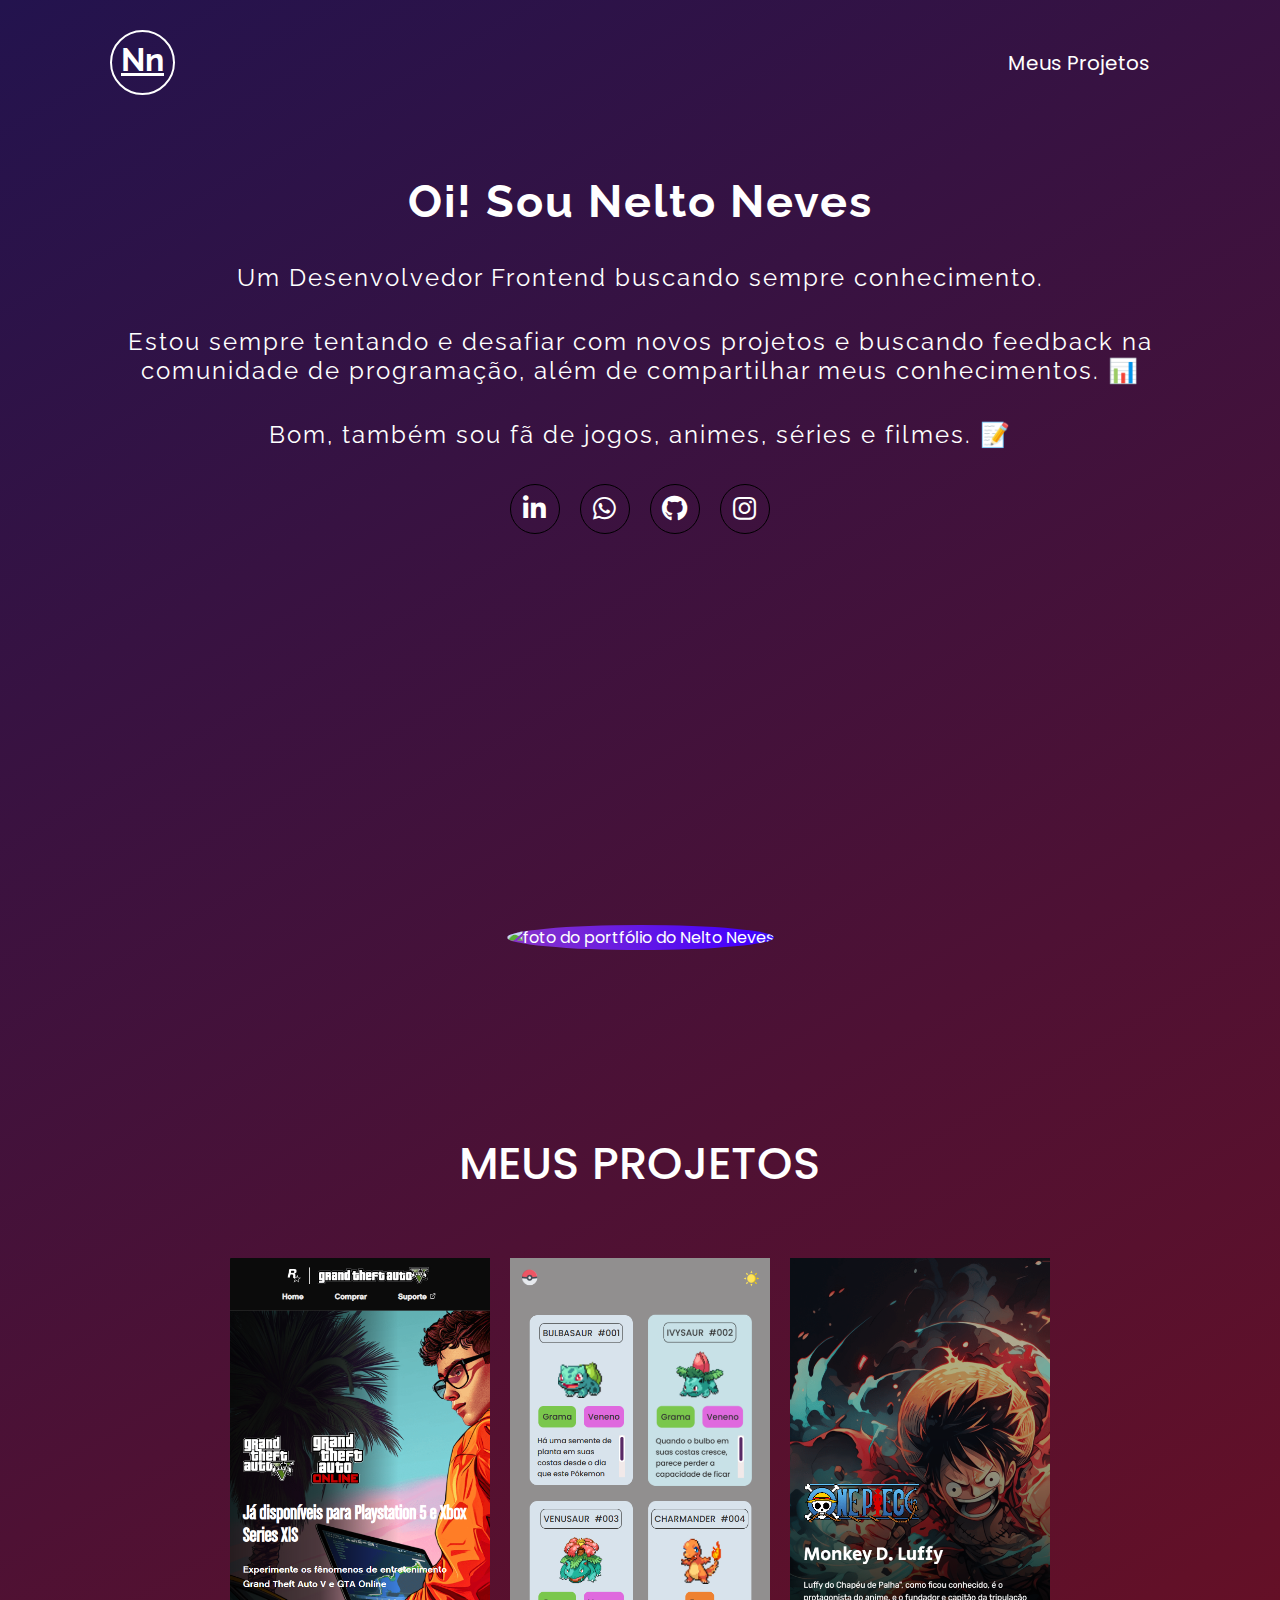
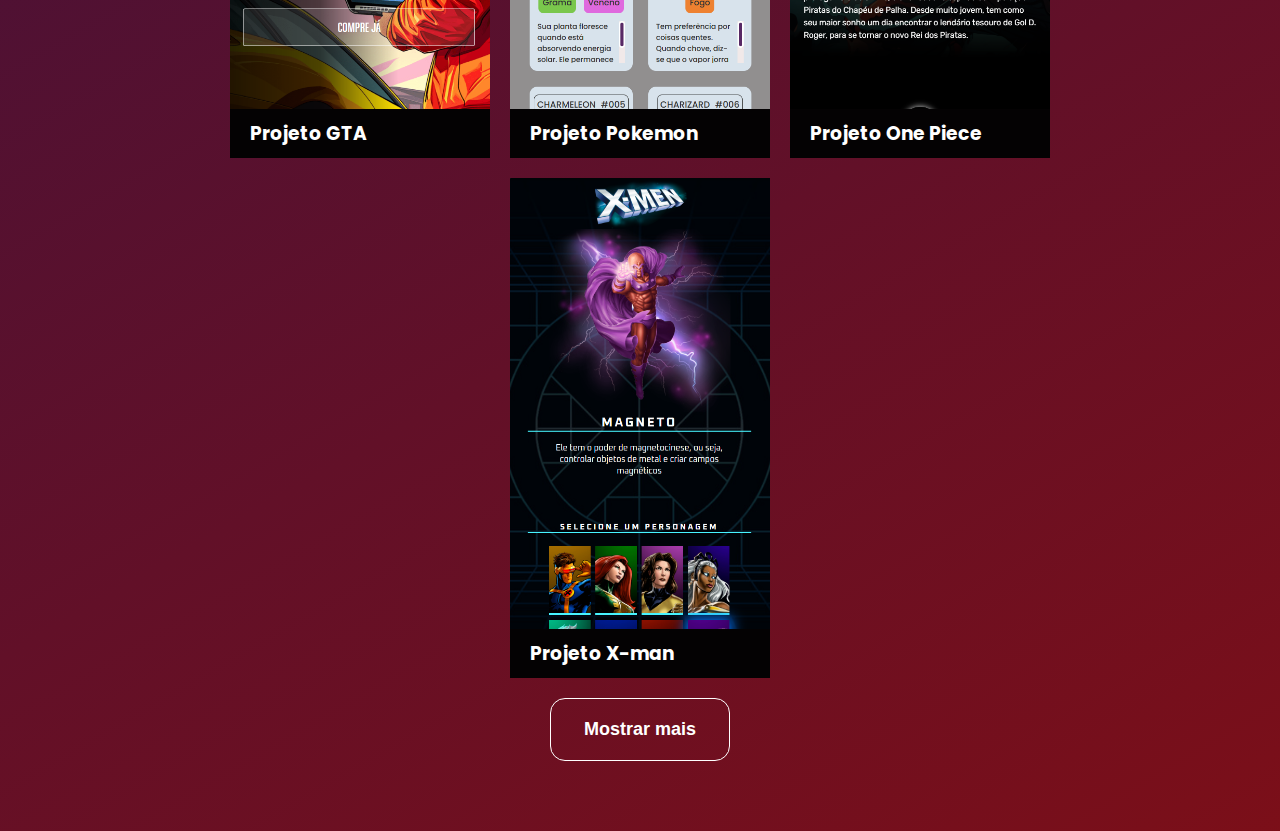
==== index.html @ c4f524d5 "index.html" ====
<!DOCTYPE html>
<html lang="pt-BR">

<head>
  <meta charset="UTF-8" />
  <meta name="viewport" content="width=device-width, initial-scale=1.0" />
  <title>Nelto Neves - Estudante Front End</title>

  <link rel="stylesheet" href="https://cdnjs.cloudflare.com/ajax/libs/font-awesome/5.15.4/css/all.min.css" />

  <link rel="stylesheet" href="https://cdn.jsdelivr.net/gh/devicons/devicon@v2.14.0/devicon.min.css" />

  <link rel="preconnect" href="https://fonts.googleapis.com" />
  <link rel="preconnect" href="https://fonts.gstatic.com" crossorigin />
  <link
    href="https://fonts.googleapis.com/css2?family=Poppins:ital,wght@0,100;0,200;0,300;0,400;0,500;0,600;0,700;0,800;0,900;1,100;1,200;1,300;1,400;1,500;1,600;1,700;1,800;1,900&family=Raleway:ital,wght@0,100..900;1,100..900&display=swap"
    rel="stylesheet" />

  <link rel="stylesheet" href="./src/portifolio.css">
  <link rel="stylesheet" href="./src/estilos.css">
  <link rel="stylesheet" href="./src/responsivo.css">

</head>

<body>
  <header class="cabecalho">
    <a href="#">
      <h1 class="logo">Nn</h1>
    </a>

    <nav class="menu">
      <ul>
        <li>
          <a href="#projetos">Meus projetos</a>
        </li>
      </ul>
    </nav>
  </header>
  <section class="home">
    <div class="informacoes">
      <h1>Oi! Sou Nelto Neves</h1>
      <p>Um Desenvolvedor Frontend buscando sempre conhecimento.</p>
      <p>
        Estou sempre tentando e desafiar com novos projetos e buscando feedback na comunidade de programação, além de compartilhar meus conhecimentos. 📊
      </p>
      <p>Bom, também sou fã de jogos, animes, séries e filmes. 📝</p>


      
      <ul class="redes-sociais">
        <li>
          <a href="https://www.linkedin.com/in/nelto-neves-6ba376302/" title="Ir para o LinkedIn" target="_blank">
            <i class="fab fa-linkedin-in"></i>
          </a>
        </li>



        <li>
          <a href="https://wa.me/5511993070157" title="Enviar Mensagem no WhatsApp" target="_blank">
            <i class="fab fa-whatsapp"></i>
          </a>
        </li>



        <li>
          <a href="https://github.com/Lethalnv" title="Ir para o GitHub" target="_blank">
            <i class="fab fa-github"></i>
          </a>
        </li>


        
        <li>
          <a href="https://www.instagram.com/_neves.l/" title="Ir para o Instagram" target="_blank">
            <i class="fab fa-instagram"></i>
          </a>
        </li>
      </ul>
    </div>




    <div class="container-foto">
      <div class="foto sombra-interna">
        <img src="./src/image/Foto de Oculos.png" alt="foto do portfólio do Nelto Neves" />
      </div>
    </div>
  </section>
  <section class="projetos" id="projetos">
    <h2 class="titulo">Meus projetos</h2>





    <div class="container-projetos">
      <div class="projeto ativo">
        <a href="https://github.com/devemdobro/projeto-gta" target="_blank">
          <img src="./src/image/projeto-gta.png" alt="Projeto Landing page GTA" />
          <h3>Projeto GTA</h3>
          <div class="informacoes-projeto">
            <p>Projeto feito usando HTML, CSS e JavaScript</p>
            <p>🔧 Ver no GitHub Pages</p>
          </div>
        </a>
      </div>





      <div class="projeto ativo">
        <a href="https://github.com/devemdobro/projeto-listagem-pokemon" target="_blank">
          <img src="./src/image/projeto-listagem-pokemon.png" alt="Projeto listagem de pokemons" />
          <h3>Projeto Pokemon</h3>
          <div class="informacoes-projeto">
            <p>Projeto feito usando HTML, CSS e JavaScript</p>
            <p>🔧 Ver no GitHub Pages</p>
          </div>
        </a>
      </div>





      <div class="projeto ativo">
        <a href="https://github.com/devemdobro/projeto-one-piece-final" target="_blank">
          <img src="./src/image/projeto-one-piece.png" alt="Projeto landing page One Piece" />
          <h3>Projeto One Piece</h3>
          <div class="informacoes-projeto">
            <p>Projeto feito usando HTML, CSS e JavaScript</p>
            <p>🔧 Ver no GitHub Pages</p>
          </div>
        </a>
      </div>





      <div class="projeto ativo">
        <a href="https://github.com/devemdobro/x-men-szpc" target="_blank">
          <img src="./src/image/projeto-x-men.png" alt="Projeto seletor de personagens x-men" />
          <h3>Projeto X-man</h3>
          <div class="informacoes-projeto">
            <p>Projeto feito usando HTML, CSS e JavaScript</p>
            <p>🔧 Ver no GitHub Pages</p>
          </div>
        </a>
      </div>





      <div class="projeto">
        <a href="#" target="_blank">
          <img src="https://via.placeholder.com/515X700" alt="Projeto landing page Mario" />
          <h3>Projeto 5</h3>
          <div class="informacoes-projeto">
            <p>Projeto feito usando HTML, CSS e JavaScript</p>
            <p>🔧 Ver no GitHub Pages</p>
          </div>
        </a>
      </div>





      <div class="projeto">
        <a href="#" target="_blank">
          <img src="https://via.placeholder.com/515X700" alt="Capa do projeto" />
          <h3>Projeto 6</h3>
          <div class="informacoes-projeto">
            <p>Projeto feito usando HTML, CSS e JavaScript</p>
            <p>🔧 Ver no GitHub Pages</p>
          </div>
        </a>
      </div>





      <div class="projeto">
        <a href="#" target="_blank">
          <img src="https://via.placeholder.com/515X700" alt="Capa do projeto" />
          <h3>Projeto 7</h3>
          <div class="informacoes-projeto">
            <p>Projeto feito usando HTML, CSS e JavaScript</p>
            <p>🔧 Ver no GitHub Pages</p>
          </div>
        </a>
      </div>



      <div class="projeto">
        <a href="#" target="_blank">
          <img src="https://via.placeholder.com/515X700" alt="Capa do projeto" />
          <h3>Projeto 8</h3>
          <div class="informacoes-projeto">
            <p>Projeto feito usando HTML, CSS e JavaScript</p>
            <p>🔧 Ver no GitHub Pages</p>
          </div>
        </a>
      </div>
    </div>

    <button class="btn-mostrar-projetos">Mostrar mais</button>
  </section>

<script src="./src/js/index.js"></script>


</body>
</html>
---- src/portifolio.css ----
*{
    margin: 0;
    padding: 0;
    border: none;
    outline: none;
    box-sizing: 
    border-box;
} 
a{

    text-decoration: none;
    color: white;
}

ul{
    list-style: none;
}

img{
    max-width: 100%;
}
---- src/estilos.css ----
html {
	color: #fff;
	scroll-behavior: smooth;
}

body {
	font-family: "Poppins", sans-serif;
	margin: 0 auto;
	max-width: 1120px;
	background: linear-gradient(150deg, #23134e, #8d0e0e);
	background-size: 120% 120%;
}

.cabecalho {
	display: flex;
	justify-content: space-between;
	align-items: center;
	padding: 30px 15px;
}

.cabecalho .logo {
	width: 65px;
	height: 65px;
	border-radius: 50%;
	border: 2px solid #fff;
	text-decoration: underline;
	text-align: center;
	line-height: 55px;
	font-family: "Raleway", sans-serif;
	transition: 0.2s;
}

.cabecalho a:hover .logo {
	color: #9443d8;
	border: 2px solid #9443d8;
}

.cabecalho .menu li a {
	font-size: 20px;
	text-transform: capitalize;
	padding: 10px 20px;
	transition: 0.2s;
}

.cabecalho .menu li a:hover {
	background-color: #9443d8;
	color: #fff;
	border-radius: 50px;
}

.home {
	display: flex;
	min-height: calc(100vh - 125px);
	align-items: center;
	gap: 50px;
	justify-content: space-between;
}

.home .informacoes {
	display: flex;
	flex-direction: column;
	gap: 15px;
	letter-spacing: 2px;
	padding: 0 15px;
	max-width: 50%;
}

.home .informacoes h1 {
	font-family: "Raleway", sans-serif;
	font-size: 45px;
	margin-bottom: 20px;
}

.home .informacoes p {
	font-family: "Raleway", sans-serif;
	font-size: 24px;
	margin-bottom: 20px;
}

.home .redes-sociais {
	display: flex;
	gap: 20px;
}

.home .redes-sociais a i {
	border: 1px solid #000000;
	border-radius: 50%;
	width: 50px;
	height: 50px;
	padding: 10px;
	text-align: center;
	font-size: 26px;
	transition: 0.3s;
}

.home .redes-sociais a i:hover {
	color: #9443d8;
	border: 1px solid #9443d8;
	transform: scale(1.1);
}

.home .container-foto .foto {
	max-width: 450px;
	border-radius: 50%;
}

.home .container-foto img {
	width: 100%;
	border-radius: 50%;
}

.home .foto.sombra-interna {
	background: linear-gradient(to right, #8a35c8, #4400fd, #00eea2);
	background-size: 180% 180%;
	animation: gradient-animation 5s ease infinite;
}

.projetos {
	padding: 70px 0 70px;
}

.projetos .titulo {
	text-align: center;
	padding: 60px 0;
	font-size: 45px;
	font-weight: 500;
	text-transform: uppercase;
}

.projetos .container-projetos {
	display: flex;
	gap: 20px;
	flex-wrap: wrap;
	margin-bottom: 20px;
	justify-content: center;
}

.projetos .projeto {
	max-width: 260px;
	max-height: 500px;
	position: relative;
	display: none;
}

.projetos .projeto.ativo {
	display: block;
}

.projetos .projeto img {
	height: 100%;
}

.projetos .projeto h3 {
	background-color: #040203;
	width: 100%;
	padding-left: 20px;
	padding-bottom: 10px;
	padding-top: 10px;
	position: absolute;
	bottom: 0;
}

.projetos .projeto .informacoes-projeto {
	background-color: #040203;
	position: absolute;
	top: 0;
	width: 100%;
	height: 100%;
	font-weight: 600;
	opacity: 0;
	transition: 0.3s;
	padding: 20px;
}

.projetos .container-projetos .projeto:hover .informacoes-projeto {
	opacity: 0.7;
	background-color: #000;
}

.projetos .btn-mostrar-projetos {
	background: none;
	border: 1px solid #fff;
	border-radius: 15px;
	color: #fff;
	width: 180px;
	padding: 20px;
	font-size: 18px;
	font-weight: 600;
	margin: 0 auto;
	display: flex;
	justify-content: center;
	align-items: center;
	cursor: pointer;
}

.projetos .btn-mostrar-projetos:hover {
	background-color: #9443d8;
	transition: 0.3s;
}

.projetos .btn-mostrar-projetos.remover {
	display: none;
}

@keyframes gradient-animation {
	0% {
		background-position: 0% 50%;
	}

	50% {
		background-position: 100% 50%;
	}

	100% {
		background-position: 0% 50%;
	}
}
---- src/responsivo.css ----
@media (max-width: 1280px){
    
    .cabecalho{
        padding: 30px;
    }

    .home{
        flex-direction: column;
        align-items: center;
        margin: 50px 0;
        gap: 30px;
    }

    .home .informacoes{
        max-width: 100%;
        text-align: center;
        align-items: center;
    }
    .projetos .container-projetos{
        padding: 0 30px;
 
    }
    
}

@media(max-width: 425px){
    .home .informacoes h1{
        font-size: 30px;
    }

    .home .informacoes p{
        font-size: 16px;
    }
        
        .home .container-foto img{
max-width: 320px;
    }

    .projetos{
        padding: 30px;
    }
}
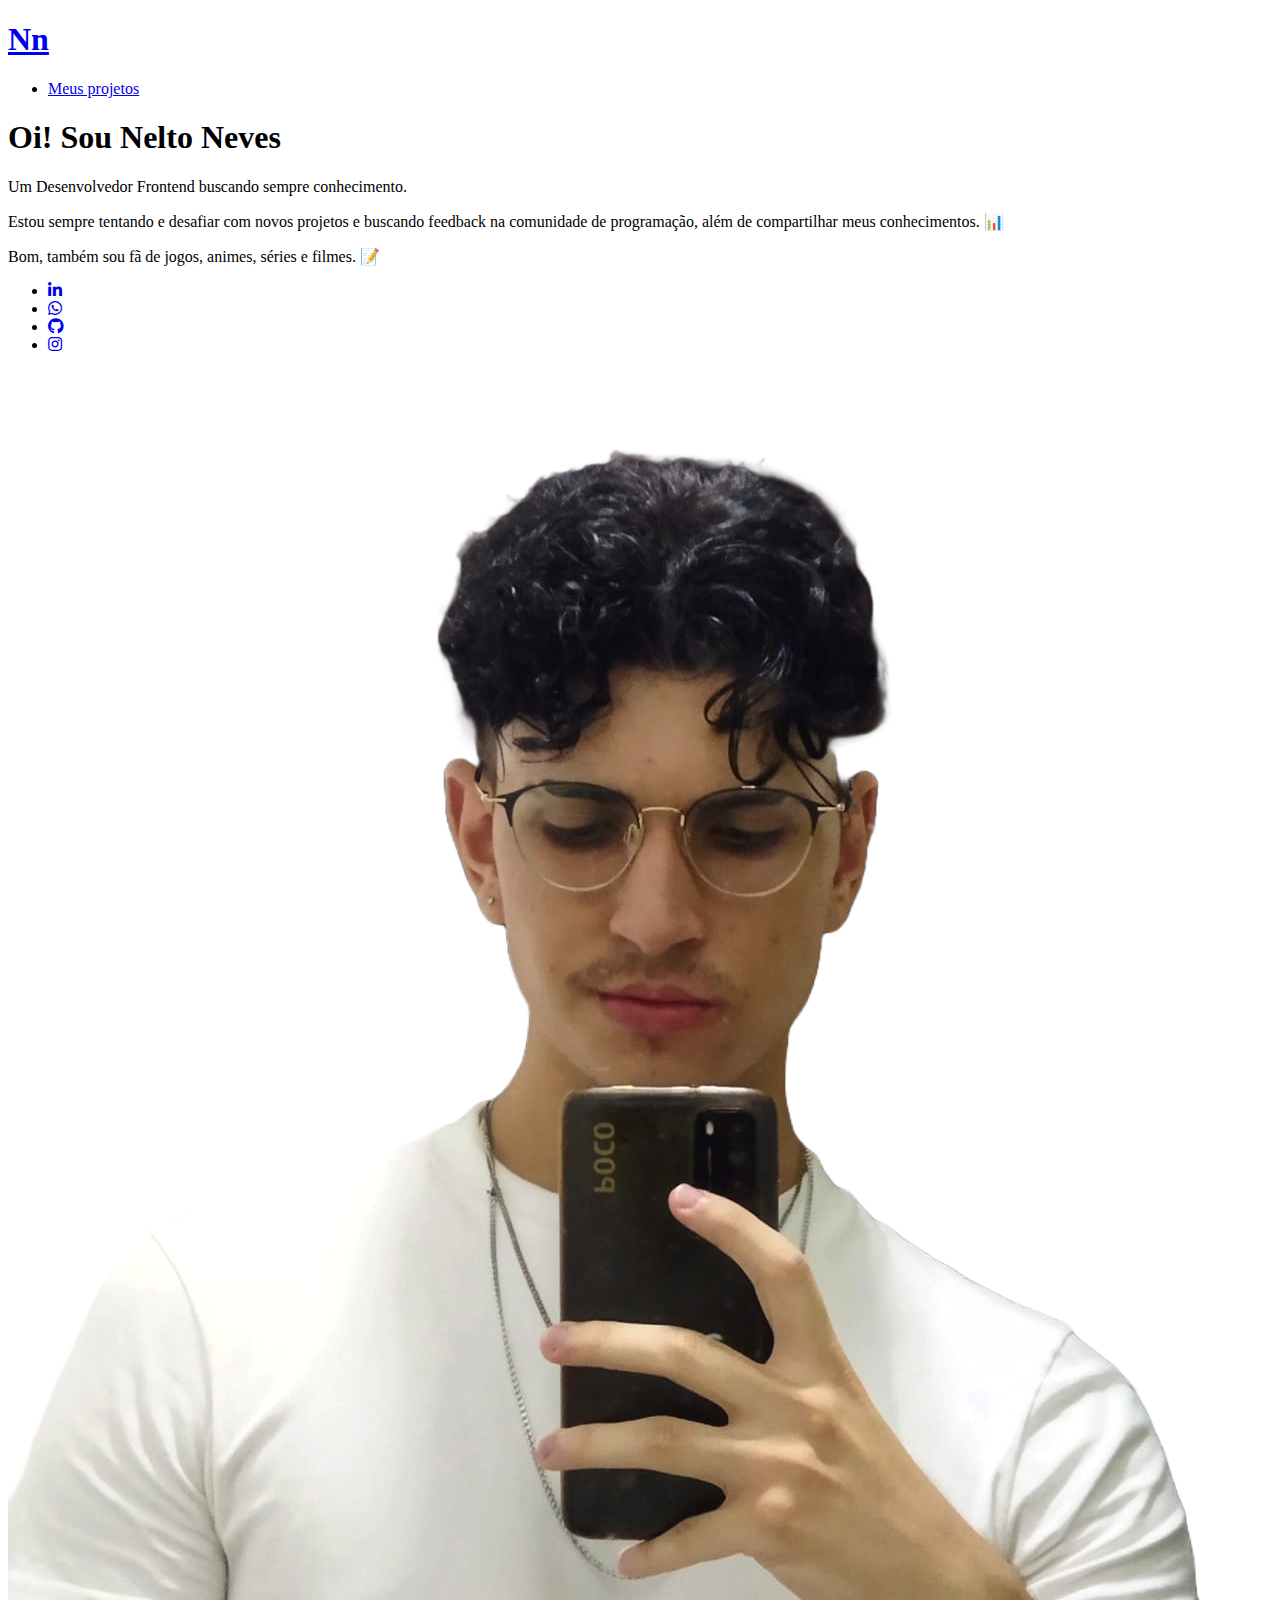
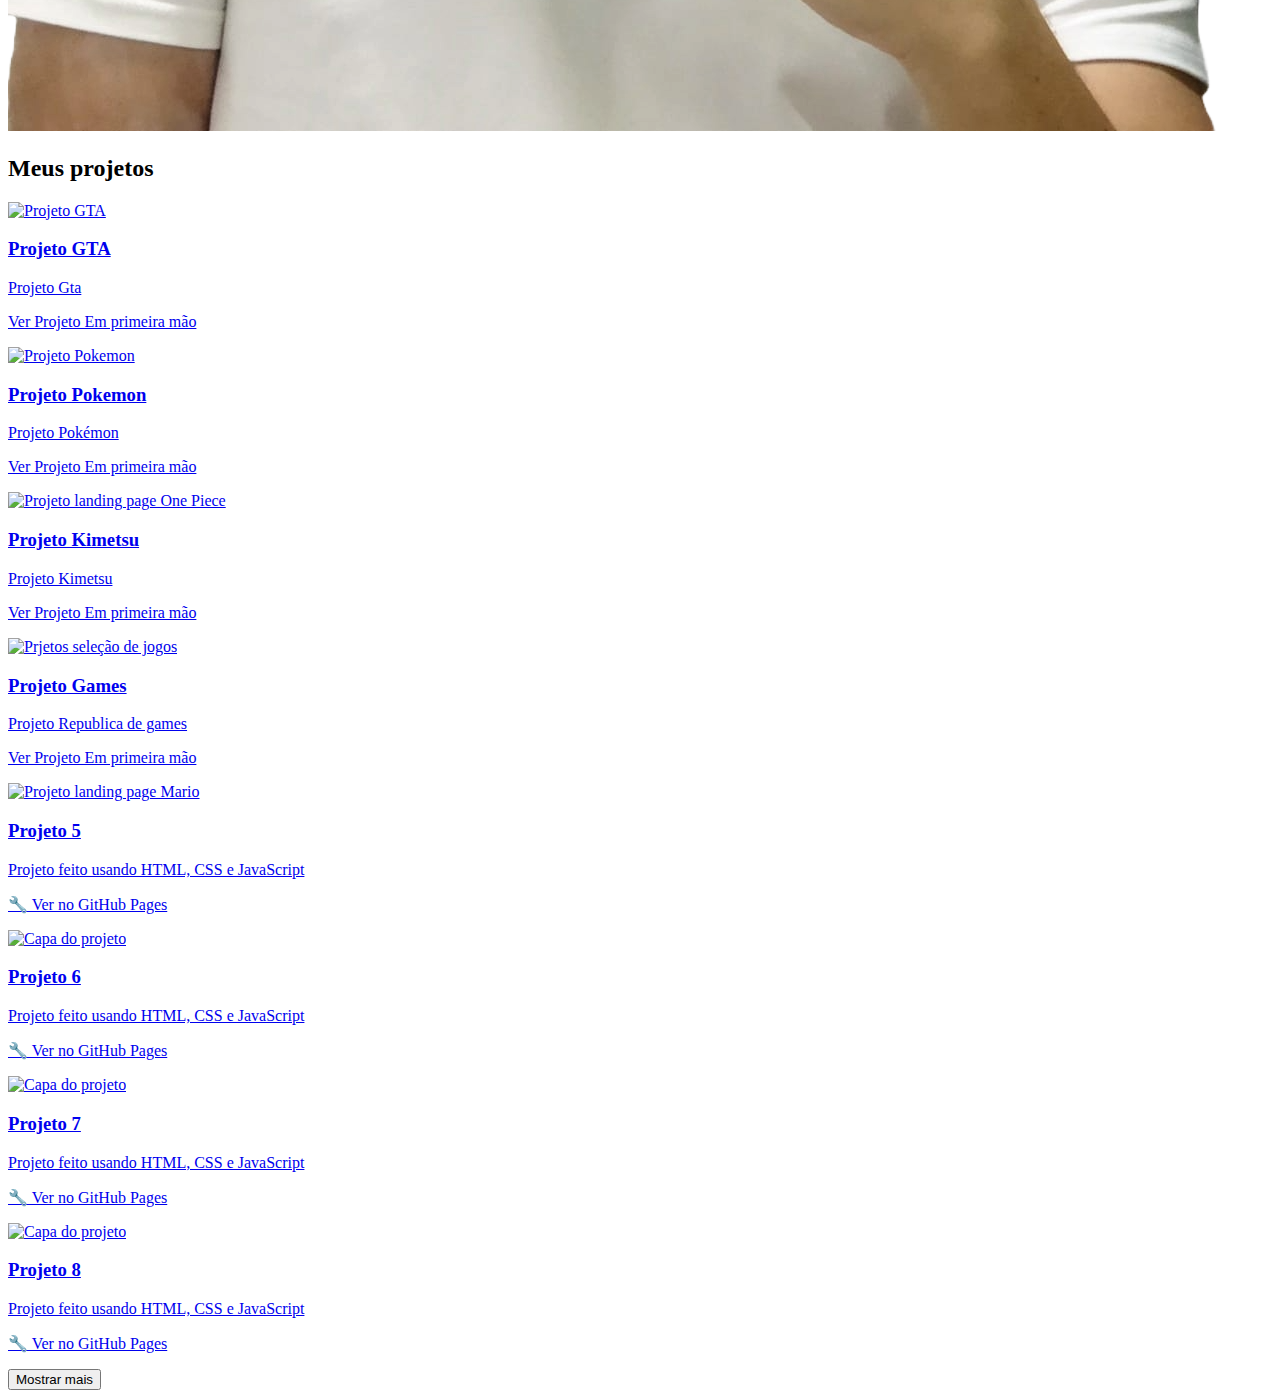
==== commit 8fbf5ac1: "Update index.html" ====
--- a/index.html
+++ b/index.html
@@ -16,9 +16,9 @@
     href="https://fonts.googleapis.com/css2?family=Poppins:ital,wght@0,100;0,200;0,300;0,400;0,500;0,600;0,700;0,800;0,900;1,100;1,200;1,300;1,400;1,500;1,600;1,700;1,800;1,900&family=Raleway:ital,wght@0,100..900;1,100..900&display=swap"
     rel="stylesheet" />
 
-  <link rel="stylesheet" href="./src/portifolio.css">
-  <link rel="stylesheet" href="./src/estilos.css">
-  <link rel="stylesheet" href="./src/responsivo.css">
+  <link rel="stylesheet" href="./css/estilos.css">
+  <link rel="stylesheet" href="./css/portifolio.css">
+  <link rel="stylesheet" href="./css/reseponsivo.css">
 
 </head>
 
@@ -81,11 +81,12 @@
     </div>
 
 
-
-
     <div class="container-foto">
       <div class="foto sombra-interna">
-        <img src="./src/image/Foto de Oculos.png" alt="foto do portfólio do Nelto Neves" />
+        <img
+        src="./src/image/fotodeoculos.png"
+        alt="foto do portfólio do Nelto Neves"
+        />
       </div>
     </div>
   </section>
@@ -98,57 +99,57 @@
 
     <div class="container-projetos">
       <div class="projeto ativo">
-        <a href="https://github.com/devemdobro/projeto-gta" target="_blank">
-          <img src="./src/image/projeto-gta.png" alt="Projeto Landing page GTA" />
+        <a href="https://lethalnv.github.io/Projeto-Grand-The-Auto-V/" target="_blank">
+          <img src="./Images/Projeto-Gta.png" alt="Projeto GTA" />
           <h3>Projeto GTA</h3>
           <div class="informacoes-projeto">
-            <p>Projeto feito usando HTML, CSS e JavaScript</p>
-            <p>🔧 Ver no GitHub Pages</p>
-          </div>
-        </a>
-      </div>
-
-
-
-
-
-      <div class="projeto ativo">
-        <a href="https://github.com/devemdobro/projeto-listagem-pokemon" target="_blank">
-          <img src="./src/image/projeto-listagem-pokemon.png" alt="Projeto listagem de pokemons" />
+            <p>Projeto Gta</p>
+            <p>Ver Projeto Em primeira mão</p>
+          </div>
+        </a>
+      </div>
+
+
+
+
+
+      <div class="projeto ativo">
+        <a href="https://lethalnv.github.io/owo-pokemon/" target="_blank">
+          <img src="./Images/Projeto-Pokemon.png" alt="Projeto Pokemon" />
           <h3>Projeto Pokemon</h3>
           <div class="informacoes-projeto">
-            <p>Projeto feito usando HTML, CSS e JavaScript</p>
-            <p>🔧 Ver no GitHub Pages</p>
-          </div>
-        </a>
-      </div>
-
-
-
-
-
-      <div class="projeto ativo">
-        <a href="https://github.com/devemdobro/projeto-one-piece-final" target="_blank">
-          <img src="./src/image/projeto-one-piece.png" alt="Projeto landing page One Piece" />
-          <h3>Projeto One Piece</h3>
-          <div class="informacoes-projeto">
-            <p>Projeto feito usando HTML, CSS e JavaScript</p>
-            <p>🔧 Ver no GitHub Pages</p>
-          </div>
-        </a>
-      </div>
-
-
-
-
-
-      <div class="projeto ativo">
-        <a href="https://github.com/devemdobro/x-men-szpc" target="_blank">
-          <img src="./src/image/projeto-x-men.png" alt="Projeto seletor de personagens x-men" />
-          <h3>Projeto X-man</h3>
-          <div class="informacoes-projeto">
-            <p>Projeto feito usando HTML, CSS e JavaScript</p>
-            <p>🔧 Ver no GitHub Pages</p>
+            <p>Projeto Pokémon</p>
+            <p>Ver Projeto Em primeira mão</p>
+          </div>
+        </a>
+      </div>
+
+
+
+
+
+      <div class="projeto ativo">
+        <a href="https://lethalnv.github.io/owo-Kimetsu/" target="_blank">
+          <img src="./Images/Projeto-Kimetsu.png" alt="Projeto landing page One Piece" />
+          <h3>Projeto Kimetsu</h3>
+          <div class="informacoes-projeto">
+            <p>Projeto Kimetsu</p>
+            <p>Ver Projeto Em primeira mão</p>
+          </div>
+        </a>
+      </div>
+
+
+
+
+
+      <div class="projeto ativo">
+        <a href="https://lethalnv.github.io/Projeto-Republica-dos-games/" target="_blank">
+          <img src="./Images/Projeto-republica-dos-games.png" alt="Prjetos seleção de jogos" />
+          <h3>Projeto Games</h3>
+          <div class="informacoes-projeto">
+            <p>Projeto Republica de games</p>
+            <p>Ver Projeto Em primeira mão</p>
           </div>
         </a>
       </div>
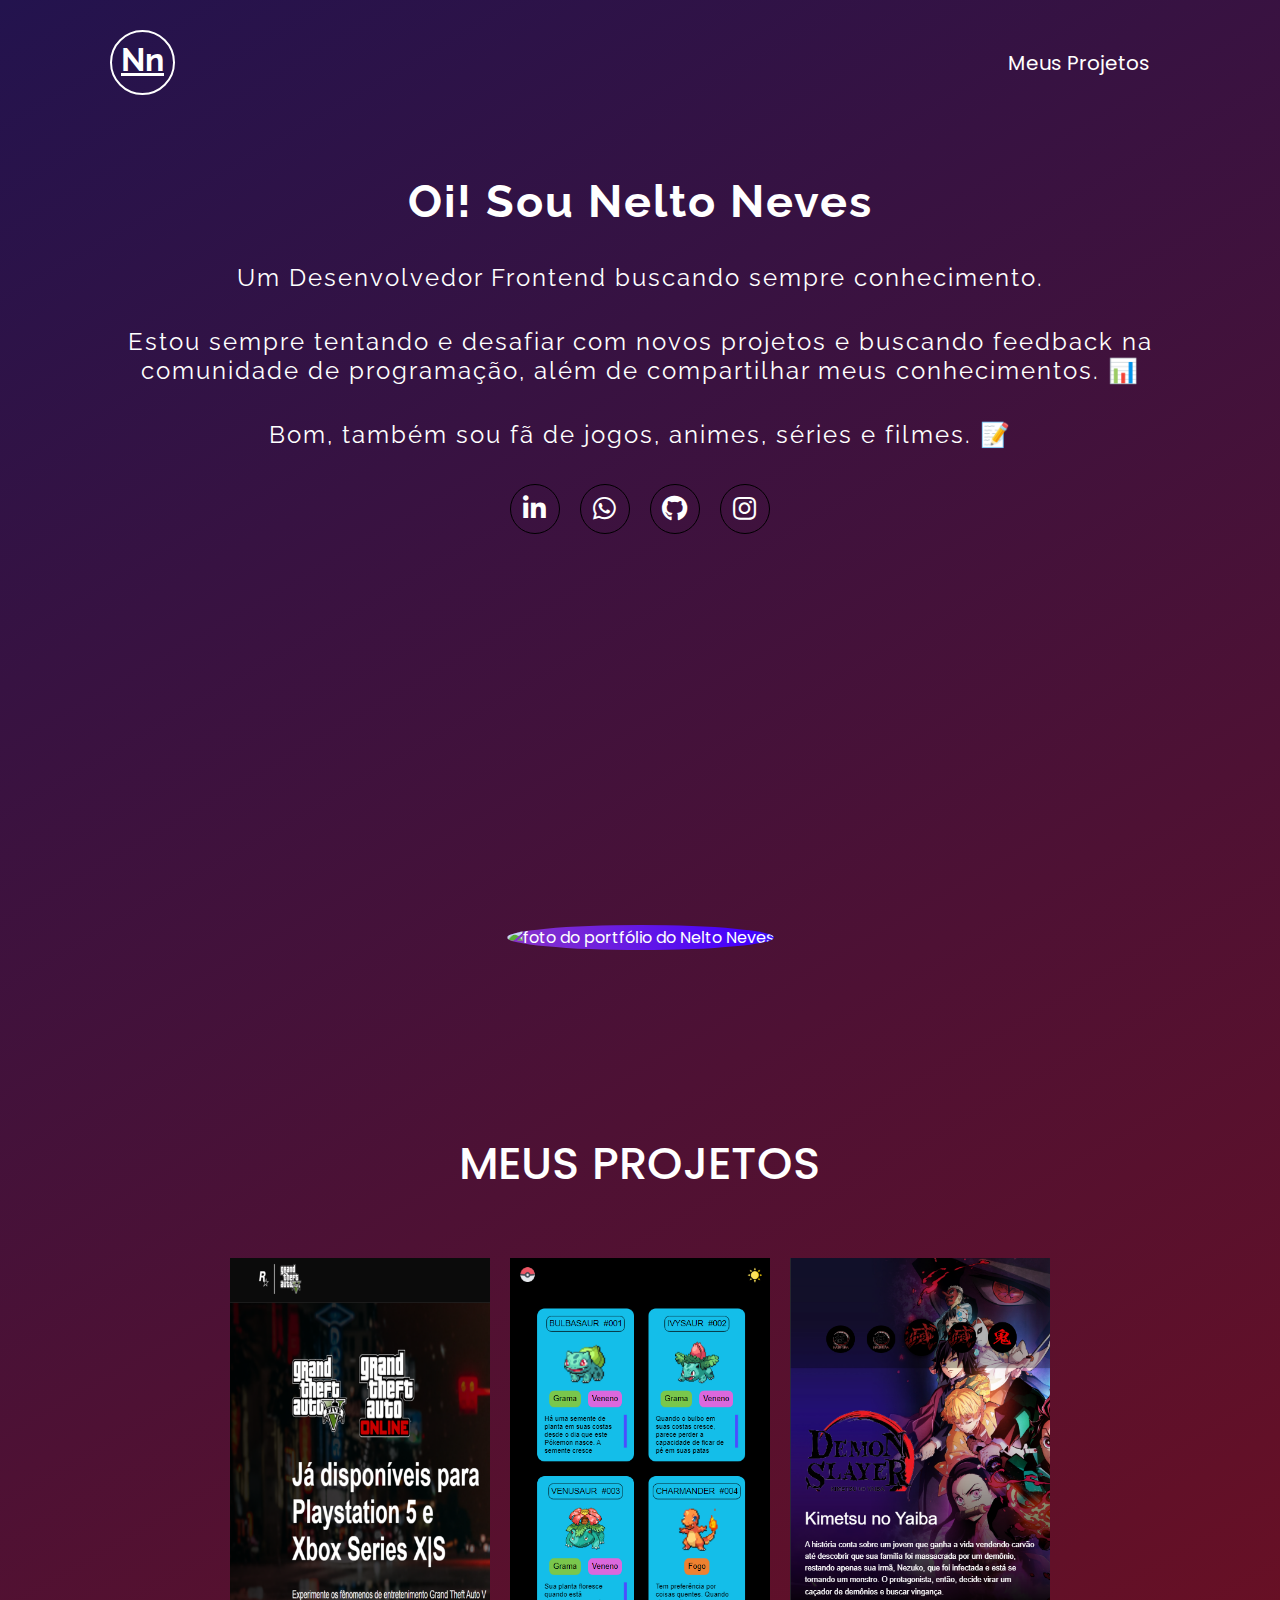
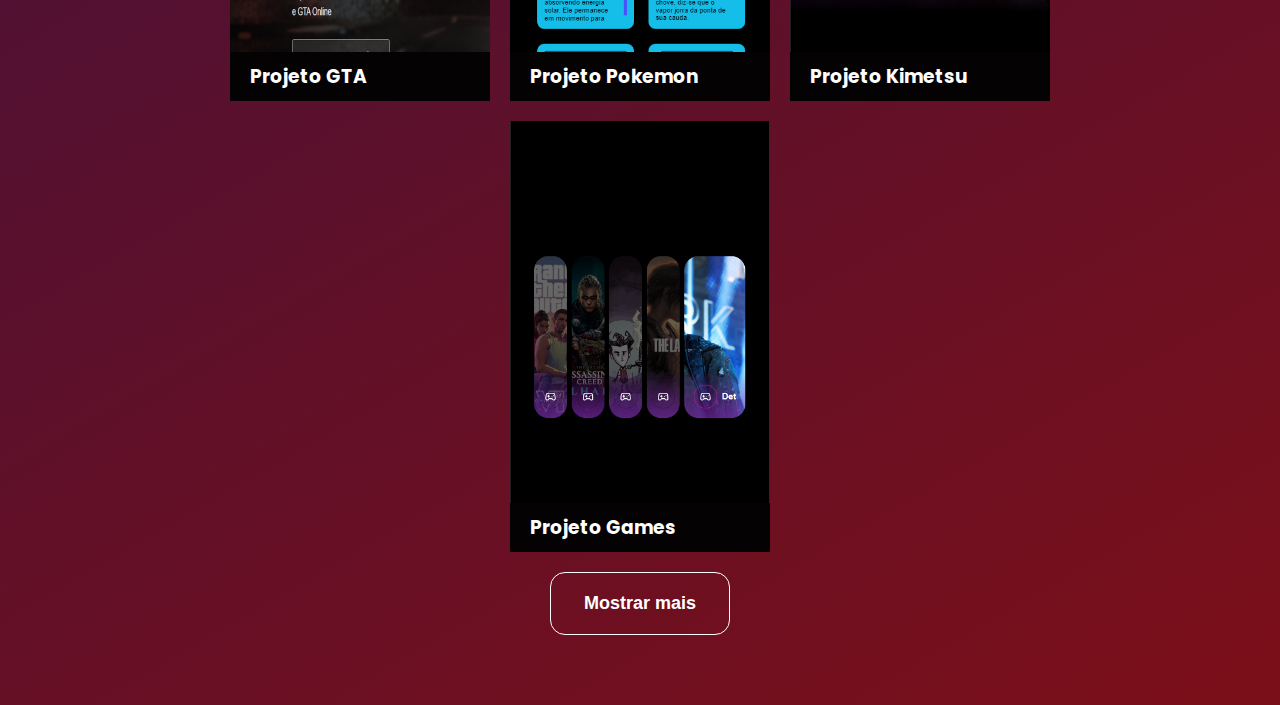
==== commit 719f1b1d: "Add files via upload" ====
--- a/index.html
+++ b/index.html
@@ -220,4 +220,4 @@
 
 
 </body>
-</html>
+</html>--- a/css/estilos.css
+++ b/css/estilos.css
@@ -0,0 +1,217 @@
+html {
+	color: #fff;
+	scroll-behavior: smooth;
+}
+
+body {
+	font-family: "Poppins", sans-serif;
+	margin: 0 auto;
+	max-width: 1120px;
+	background: linear-gradient(150deg, #23134e, #8d0e0e);
+	background-size: 120% 120%;
+}
+
+.cabecalho {
+	display: flex;
+	justify-content: space-between;
+	align-items: center;
+	padding: 30px 15px;
+}
+
+.cabecalho .logo {
+	width: 65px;
+	height: 65px;
+	border-radius: 50%;
+	border: 2px solid #fff;
+	text-decoration: underline;
+	text-align: center;
+	line-height: 55px;
+	font-family: "Raleway", sans-serif;
+	transition: 0.2s;
+}
+
+.cabecalho a:hover .logo {
+	color: #9443d8;
+	border: 2px solid #9443d8;
+}
+
+.cabecalho .menu li a {
+	font-size: 20px;
+	text-transform: capitalize;
+	padding: 10px 20px;
+	transition: 0.2s;
+}
+
+.cabecalho .menu li a:hover {
+	background-color: #9443d8;
+	color: #fff;
+	border-radius: 50px;
+}
+
+.home {
+	display: flex;
+	min-height: calc(100vh - 125px);
+	align-items: center;
+	gap: 50px;
+	justify-content: space-between;
+}
+
+.home .informacoes {
+	display: flex;
+	flex-direction: column;
+	gap: 15px;
+	letter-spacing: 2px;
+	padding: 0 15px;
+	max-width: 50%;
+}
+
+.home .informacoes h1 {
+	font-family: "Raleway", sans-serif;
+	font-size: 45px;
+	margin-bottom: 20px;
+}
+
+.home .informacoes p {
+	font-family: "Raleway", sans-serif;
+	font-size: 24px;
+	margin-bottom: 20px;
+}
+
+.home .redes-sociais {
+	display: flex;
+	gap: 20px;
+}
+
+.home .redes-sociais a i {
+	border: 1px solid #000000;
+	border-radius: 50%;
+	width: 50px;
+	height: 50px;
+	padding: 10px;
+	text-align: center;
+	font-size: 26px;
+	transition: 0.3s;
+}
+
+.home .redes-sociais a i:hover {
+	color: #9443d8;
+	border: 1px solid #9443d8;
+	transform: scale(1.1);
+}
+
+.home .container-foto .foto {
+	max-width: 450px;
+	border-radius: 50%;
+}
+
+.home .container-foto img {
+	width: 100%;
+	border-radius: 50%;
+}
+
+.home .foto.sombra-interna {
+	background: linear-gradient(to right, #8a35c8, #4400fd, #00eea2);
+	background-size: 180% 180%;
+	animation: gradient-animation 5s ease infinite;
+}
+
+.projetos {
+	padding: 70px 0 70px;
+}
+
+.projetos .titulo {
+	text-align: center;
+	padding: 60px 0;
+	font-size: 45px;
+	font-weight: 500;
+	text-transform: uppercase;
+}
+
+.projetos .container-projetos {
+	display: flex;
+	gap: 20px;
+	flex-wrap: wrap;
+	margin-bottom: 20px;
+	justify-content: center;
+}
+
+.projetos .projeto {
+	max-width: 260px;
+	max-height: 500px;
+	position: relative;
+	display: none;
+}
+
+.projetos .projeto.ativo {
+	display: block;
+}
+
+.projetos .projeto img {
+	height: 100%;
+}
+
+.projetos .projeto h3 {
+	background-color: #040203;
+	width: 100%;
+	padding-left: 20px;
+	padding-bottom: 10px;
+	padding-top: 10px;
+	position: absolute;
+	bottom: 0;
+}
+
+.projetos .projeto .informacoes-projeto {
+	background-color: #040203;
+	position: absolute;
+	top: 0;
+	width: 100%;
+	height: 100%;
+	font-weight: 600;
+	opacity: 0;
+	transition: 0.3s;
+	padding: 20px;
+}
+
+.projetos .container-projetos .projeto:hover .informacoes-projeto {
+	opacity: 0.7;
+	background-color: #000;
+}
+
+.projetos .btn-mostrar-projetos {
+	background: none;
+	border: 1px solid #fff;
+	border-radius: 15px;
+	color: #fff;
+	width: 180px;
+	padding: 20px;
+	font-size: 18px;
+	font-weight: 600;
+	margin: 0 auto;
+	display: flex;
+	justify-content: center;
+	align-items: center;
+	cursor: pointer;
+}
+
+.projetos .btn-mostrar-projetos:hover {
+	background-color: #9443d8;
+	transition: 0.3s;
+}
+
+.projetos .btn-mostrar-projetos.remover {
+	display: none;
+}
+
+@keyframes gradient-animation {
+	0% {
+		background-position: 0% 50%;
+	}
+
+	50% {
+		background-position: 100% 50%;
+	}
+
+	100% {
+		background-position: 0% 50%;
+	}
+}--- a/css/portifolio.css
+++ b/css/portifolio.css
@@ -0,0 +1,21 @@
+*{
+    margin: 0;
+    padding: 0;
+    border: none;
+    outline: none;
+    box-sizing: 
+    border-box;
+} 
+a{
+
+    text-decoration: none;
+    color: white;
+}
+
+ul{
+    list-style: none;
+}
+
+img{
+    max-width: 100%;
+}--- a/css/reseponsivo.css
+++ b/css/reseponsivo.css
@@ -0,0 +1,42 @@
+@media (max-width: 1280px){
+    
+    .cabecalho{
+        padding: 30px;
+    }
+
+    .home{
+        flex-direction: column;
+        align-items: center;
+        margin: 50px 0;
+        gap: 30px;
+    }
+
+    .home .informacoes{
+        max-width: 100%;
+        text-align: center;
+        align-items: center;
+    }
+    .projetos .container-projetos{
+        padding: 0 30px;
+ 
+    }
+    
+}
+
+@media(max-width: 425px){
+    .home .informacoes h1{
+        font-size: 30px;
+    }
+
+    .home .informacoes p{
+        font-size: 16px;
+    }
+        
+        .home .container-foto img{
+max-width: 320px;
+    }
+
+    .projetos{
+        padding: 30px;
+    }
+}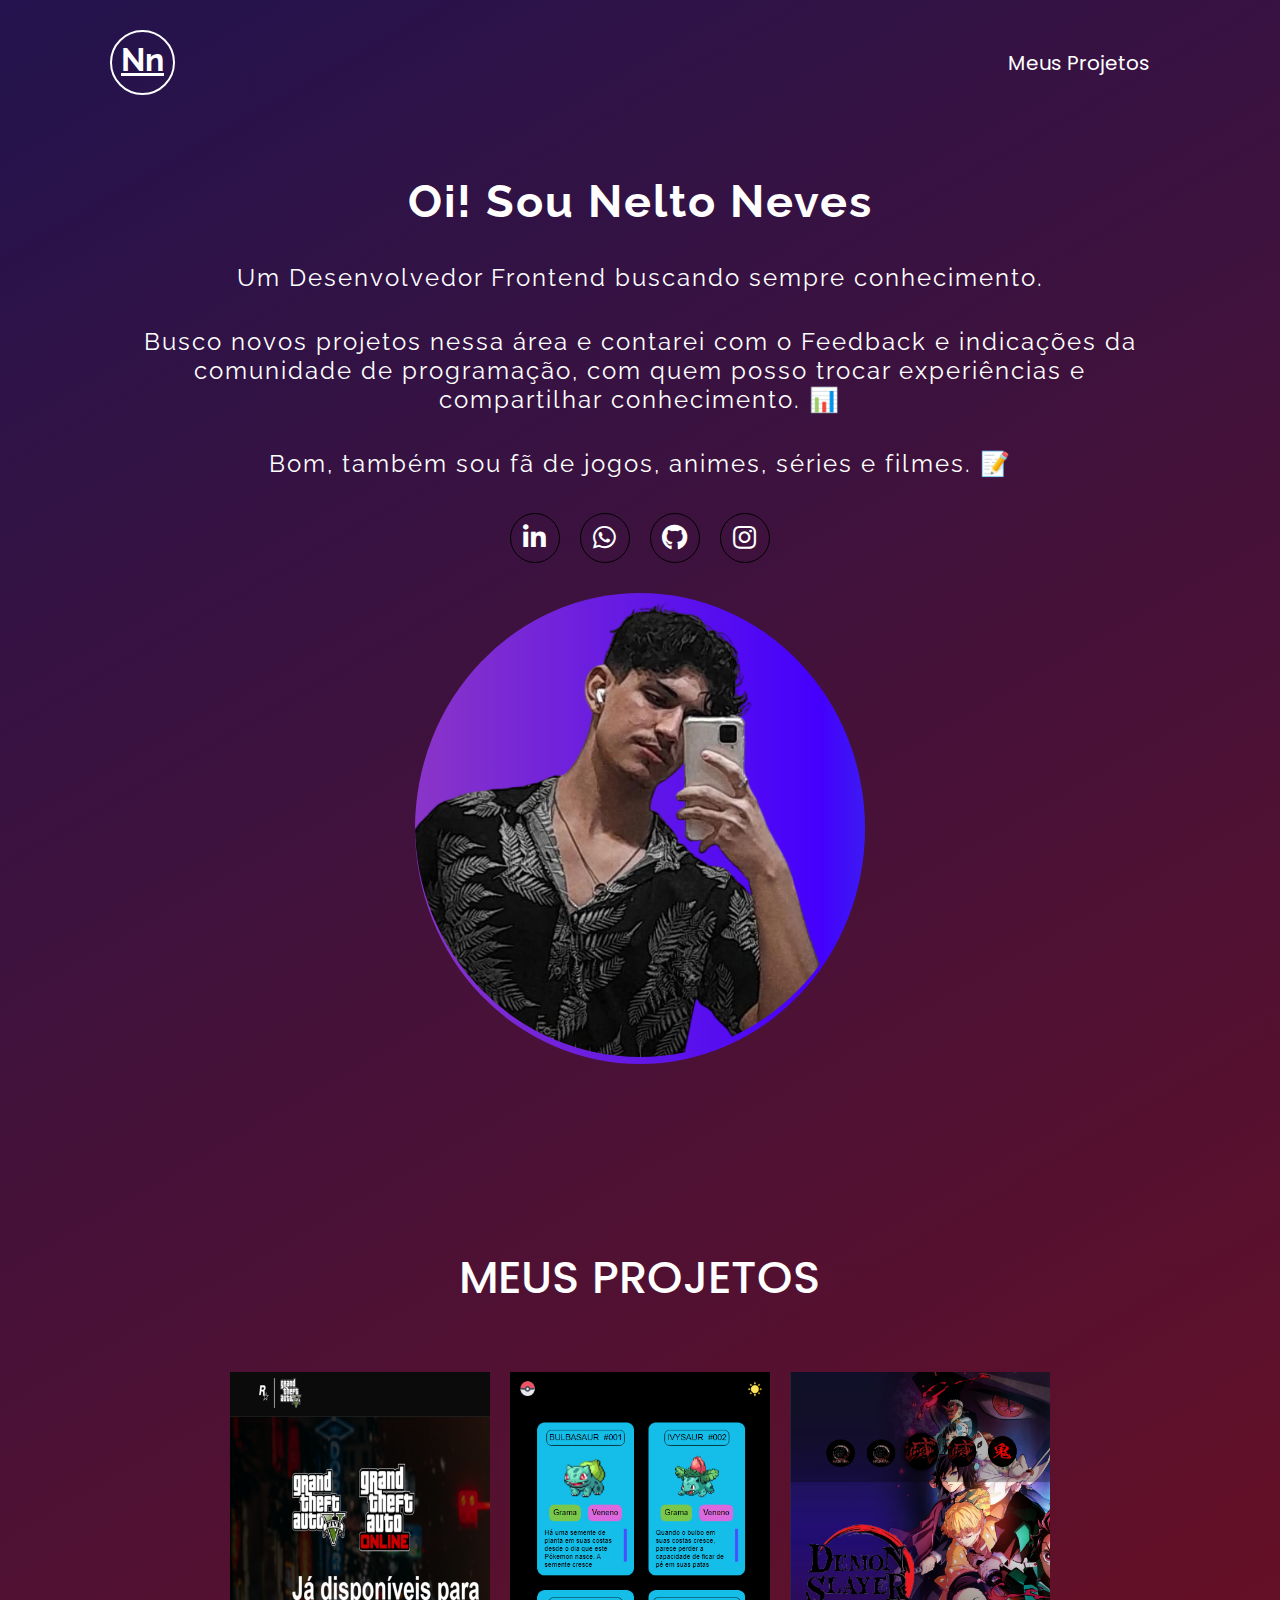
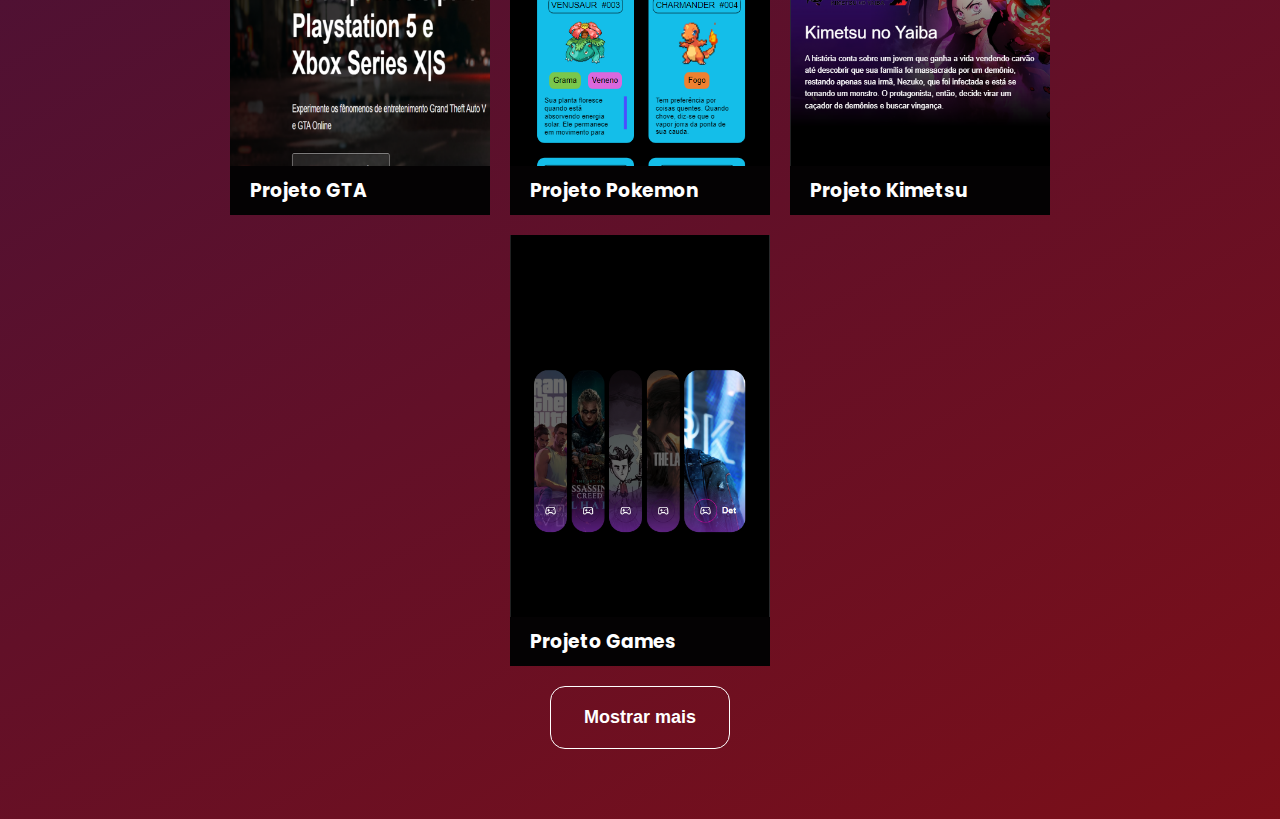
==== commit 4959b84e: "Update index.html" ====
--- a/index.html
+++ b/index.html
@@ -41,7 +41,7 @@
       <h1>Oi! Sou Nelto Neves</h1>
       <p>Um Desenvolvedor Frontend buscando sempre conhecimento.</p>
       <p>
-        Estou sempre tentando e desafiar com novos projetos e buscando feedback na comunidade de programação, além de compartilhar meus conhecimentos. 📊
+        Busco novos projetos nessa área e contarei com o Feedback e indicações da comunidade de programação,  com quem posso trocar experiências e compartilhar conhecimento. 📊
       </p>
       <p>Bom, também sou fã de jogos, animes, séries e filmes. 📝</p>
 
@@ -84,7 +84,7 @@
     <div class="container-foto">
       <div class="foto sombra-interna">
         <img
-        src="./src/image/fotodeoculos.png"
+        src="./Images/Projeto-perfil.png"
         alt="foto do portfólio do Nelto Neves"
         />
       </div>
@@ -163,8 +163,8 @@
           <img src="https://via.placeholder.com/515X700" alt="Projeto landing page Mario" />
           <h3>Projeto 5</h3>
           <div class="informacoes-projeto">
-            <p>Projeto feito usando HTML, CSS e JavaScript</p>
-            <p>🔧 Ver no GitHub Pages</p>
+            <p>x</p>
+            <p>Ainda em Teste</p>
           </div>
         </a>
       </div>
@@ -178,8 +178,8 @@
           <img src="https://via.placeholder.com/515X700" alt="Capa do projeto" />
           <h3>Projeto 6</h3>
           <div class="informacoes-projeto">
-            <p>Projeto feito usando HTML, CSS e JavaScript</p>
-            <p>🔧 Ver no GitHub Pages</p>
+            <p>x</p>
+            <p>Ainda em Teste</p>
           </div>
         </a>
       </div>
@@ -193,8 +193,8 @@
           <img src="https://via.placeholder.com/515X700" alt="Capa do projeto" />
           <h3>Projeto 7</h3>
           <div class="informacoes-projeto">
-            <p>Projeto feito usando HTML, CSS e JavaScript</p>
-            <p>🔧 Ver no GitHub Pages</p>
+            <p>x</p>
+            <p>Ainda em Teste</p>
           </div>
         </a>
       </div>
@@ -206,8 +206,8 @@
           <img src="https://via.placeholder.com/515X700" alt="Capa do projeto" />
           <h3>Projeto 8</h3>
           <div class="informacoes-projeto">
-            <p>Projeto feito usando HTML, CSS e JavaScript</p>
-            <p>🔧 Ver no GitHub Pages</p>
+            <p>x</p>
+            <p>Ainda em Teste</p>
           </div>
         </a>
       </div>
@@ -216,8 +216,8 @@
     <button class="btn-mostrar-projetos">Mostrar mais</button>
   </section>
 
-<script src="./src/js/index.js"></script>
+<script src="./js/meusite.js"></script>
 
 
 </body>
-</html>+</html>
